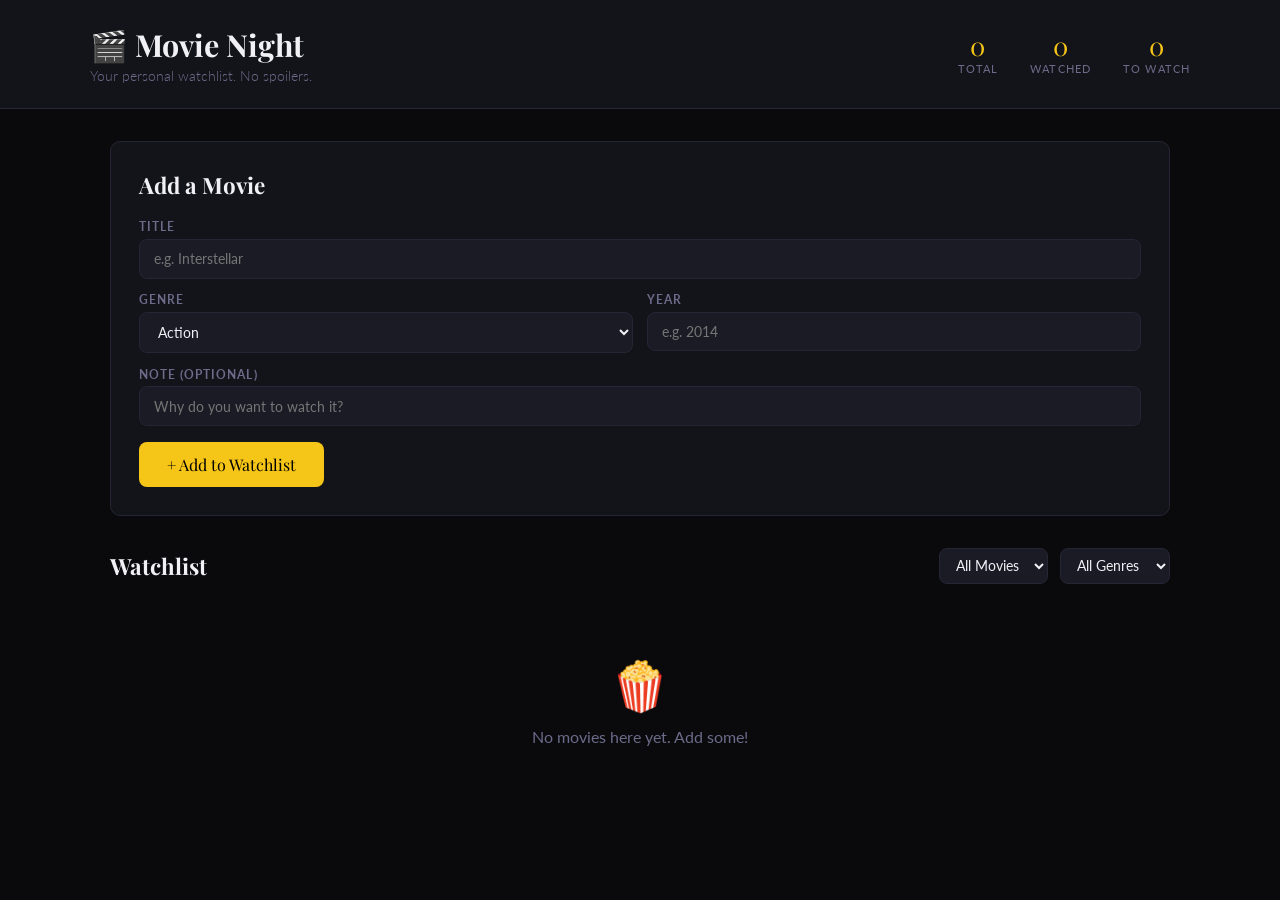
==== index.html @ b18d2f77 "removed unnessisary files" ====
<!DOCTYPE html>
<html lang="en">
  <head>
    <meta charset="UTF-8" />
    <meta name="viewport" content="width=device-width, initial-scale=1.0" />
    <title>Movie Night</title>
    <link rel="preconnect" href="https://fonts.googleapis.com" />
    <link
      href="https://fonts.googleapis.com/css2?family=Playfair+Display:wght@700;900&family=Lato:wght@300;400;700&display=swap"
      rel="stylesheet"
    />
    <link rel="stylesheet" href="style.css" />
  </head>
  <body>

    <header>
      <div class="header-inner">
        <div class="brand">
          <h1>🎬 Movie Night</h1>
          <p class="tagline">Your personal watchlist. No spoilers.</p>
        </div>
        <div class="header-stats">
          <div class="stat">
            <span class="stat-num" id="total-count">0</span>
            <span class="stat-label">Total</span>
          </div>
          <div class="stat">
            <span class="stat-num" id="watched-count">0</span>
            <span class="stat-label">Watched</span>
          </div>
          <div class="stat">
            <span class="stat-num" id="unwatched-count">0</span>
            <span class="stat-label">To Watch</span>
          </div>
        </div>
      </div>
    </header>

    <main>

      <!-- Add Movie Form -->
      <section class="form-section">
        <h2 class="section-title">Add a Movie</h2>
        <form id="add-movie-form">
          <div class="form-grid">
            <div class="field span-2">
              <label for="movie-title">Title</label>
              <input type="text" id="movie-title" placeholder="e.g. Interstellar" maxlength="60" required />
            </div>
            <div class="field">
              <label for="movie-genre">Genre</label>
              <select id="movie-genre">
                <option value="action">Action</option>
                <option value="comedy">Comedy</option>
                <option value="drama">Drama</option>
                <option value="horror">Horror</option>
                <option value="sci-fi">Sci-Fi</option>
                <option value="thriller">Thriller</option>
                <option value="animation">Animation</option>
                <option value="other">Other</option>
              </select>
            </div>
            <div class="field">
              <label for="movie-year">Year</label>
              <input type="number" id="movie-year" placeholder="e.g. 2014" min="1900" max="2099" />
            </div>
            <div class="field span-2">
              <label for="movie-note">Note (optional)</label>
              <input type="text" id="movie-note" placeholder="Why do you want to watch it?" maxlength="80" />
            </div>
          </div>
          <button type="submit" class="btn-add">+ Add to Watchlist</button>
        </form>
      </section>

      <!-- Watchlist -->
      <section class="list-section">
        <div class="list-controls">
          <h2 class="section-title">Watchlist</h2>
          <div class="controls-right">
            <select id="filter-status">
              <option value="all">All Movies</option>
              <option value="unwatched">To Watch</option>
              <option value="watched">Watched</option>
            </select>
            <select id="filter-genre">
              <option value="all">All Genres</option>
              <option value="action">Action</option>
              <option value="comedy">Comedy</option>
              <option value="drama">Drama</option>
              <option value="horror">Horror</option>
              <option value="sci-fi">Sci-Fi</option>
              <option value="thriller">Thriller</option>
              <option value="animation">Animation</option>
              <option value="other">Other</option>
            </select>
          </div>
        </div>
        <div id="movie-grid"></div>
      </section>

    </main>

    <script src="./script.js" defer></script>
  </body>
</html>
---- style.css ----
/* =============================================
   MOVIE NIGHT — Stylesheet
   ============================================= */
/*Darsh Can access it*/
:root {
  --bg:        #0a0a0d;
  --surface:   #13131a;
  --surface2:  #1b1b26;
  --border:    #252535;
  --gold:      #f5c518;
  --gold-dim:  #7a6010;
  --red:       #e63946;
  --text:      #f0f0f5;
  --muted:     #6b6b8a;
  --radius:    10px;
}

*, *::before, *::after {
  box-sizing: border-box;
  margin: 0;
  padding: 0;
}

body {
  font-family: 'Lato', sans-serif;
  background: var(--bg);
  color: var(--text);
  min-height: 100vh;
}

/* ── Header ─────────────────────────────────── */
header {
  background: var(--surface);
  border-bottom: 1px solid var(--border);
  padding: 1.5rem 2rem;
  position: sticky;
  top: 0;
  z-index: 100;
}

.header-inner {
  max-width: 1100px;
  margin: 0 auto;
  display: flex;
  justify-content: space-between;
  align-items: center;
  gap: 2rem;
  flex-wrap: wrap;
}

h1 {
  font-family: 'Playfair Display', serif;
  font-size: 1.9rem;
  color: var(--text);
}

.tagline {
  color: var(--muted);
  font-size: 0.85rem;
  font-weight: 300;
  margin-top: 0.2rem;
}

.header-stats {
  display: flex;
  gap: 2rem;
}

.stat {
  text-align: center;
}

.stat-num {
  display: block;
  font-family: 'Playfair Display', serif;
  font-size: 1.6rem;
  color: var(--gold);
  line-height: 1;
}

.stat-label {
  font-size: 0.7rem;
  text-transform: uppercase;
  letter-spacing: 0.1em;
  color: var(--muted);
  margin-top: 0.2rem;
  display: block;
}

/* ── Main Layout ───────────────────────────── */
main {
  max-width: 1100px;
  margin: 2rem auto;
  padding: 0 1.25rem;
}

/* ── Section Titles ─────────────────────────── */
.section-title {
  font-family: 'Playfair Display', serif;
  font-size: 1.4rem;
  color: var(--text);
  margin-bottom: 1.25rem;
}

/* ── Form Section ───────────────────────────── */
.form-section {
  background: var(--surface);
  border: 1px solid var(--border);
  border-radius: var(--radius);
  padding: 1.75rem;
  margin-bottom: 2rem;
}

.form-grid {
  display: grid;
  grid-template-columns: 1fr 1fr;
  gap: 0.9rem;
  margin-bottom: 1rem;
}

.span-2 { grid-column: span 2; }

.field label {
  display: block;
  font-size: 0.72rem;
  font-weight: 700;
  text-transform: uppercase;
  letter-spacing: 0.09em;
  color: var(--muted);
  margin-bottom: 0.35rem;
}

input[type="text"],
input[type="number"],
select {
  display: block;
  width: 100%;
  padding: 0.65rem 0.85rem;
  background: var(--surface2);
  border: 1px solid var(--border);
  border-radius: 8px;
  color: var(--text);
  font-family: inherit;
  font-size: 0.9rem;
  transition: border-color 0.15s;
}

input:focus, select:focus {
  outline: none;
  border-color: var(--gold);
}

.btn-add {
  background: var(--gold);
  color: #000;
  border: none;
  padding: 0.75rem 1.75rem;
  border-radius: 8px;
  font-family: 'Playfair Display', serif;
  font-size: 1rem;
  cursor: pointer;
  transition: opacity 0.15s, transform 0.1s;
}

.btn-add:hover {
  opacity: 0.85;
  transform: translateY(-1px);
}

/* ── List Controls ───────────────────────────── */
.list-controls {
  display: flex;
  justify-content: space-between;
  align-items: center;
  margin-bottom: 1.5rem;
  flex-wrap: wrap;
  gap: 1rem;
}

.list-controls .section-title { margin-bottom: 0; }

.controls-right {
  display: flex;
  gap: 0.75rem;
}

.controls-right select {
  width: auto;
  padding: 0.5rem 0.75rem;
  font-size: 0.85rem;
}

/* ── Movie Grid ──────────────────────────────── */
#movie-grid {
  display: grid;
  grid-template-columns: repeat(auto-fill, minmax(260px, 1fr));
  gap: 1.25rem;
}

/* ── Movie Card ──────────────────────────────── */
.movie-card {
  background: var(--surface);
  border: 1px solid var(--border);
  border-radius: var(--radius);
  overflow: hidden;
  display: flex;
  flex-direction: column;
  transition: transform 0.15s, border-color 0.15s;
}

.movie-card:hover {
  transform: translateY(-3px);
  border-color: var(--gold-dim);
}

.movie-card.watched {
  opacity: 0.65;
}

.movie-poster {
  height: 140px;
  background: var(--surface2);
  display: flex;
  align-items: center;
  justify-content: center;
  font-size: 3rem;
  border-bottom: 1px solid var(--border);
  position: relative;
}

.movie-genre-tag {
  position: absolute;
  bottom: 0.5rem;
  right: 0.5rem;
  font-size: 0.68rem;
  text-transform: uppercase;
  letter-spacing: 0.08em;
  background: rgba(0,0,0,0.7);
  color: var(--gold);
  padding: 0.2rem 0.5rem;
  border-radius: 4px;
}

.movie-body {
  padding: 1rem;
  flex: 1;
  display: flex;
  flex-direction: column;
  gap: 0.5rem;
}

.movie-title {
  font-family: 'Playfair Display', serif;
  font-size: 1rem;
  font-weight: 700;
  line-height: 1.3;
}

.movie-year {
  font-size: 0.78rem;
  color: var(--muted);
}

.movie-note {
  font-size: 0.82rem;
  color: var(--muted);
  font-style: italic;
  line-height: 1.4;
  flex: 1;
}

/* ── Star Rating ─────────────────────────────── */
/*
  Stars appear to be rendering but users are reporting the rating
  doesn't look right — they can't really tell what score a movie has.
*/
.star-rating {
  display: flex;
  gap: 3px;
  margin: 0.25rem 0;
}

.star {
  font-size: 1.1rem;
  cursor: pointer;
  transition: transform 0.1s;
  color: var(--gold-dim);   /* BUG: matches card background — stars are invisible */
}

.star.filled {
  color: var(--gold);   /* BUG: same as unfilled — filled stars look identical */
}

.star:hover {
  transform: scale(1.2);
}

/* ── Card Footer ─────────────────────────────── */
.movie-footer {
  padding: 0.75rem 1rem;
  border-top: 1px solid var(--border);
  display: flex;
  justify-content: space-between;
  align-items: center;
}

.watch-btn {
  font-size: 0.78rem;
  padding: 0.3rem 0.7rem;
  border-radius: 20px;
  border: 1px solid var(--border);
  background: none;
  color: var(--muted);
  cursor: pointer;
  font-family: inherit;
  transition: all 0.15s;
}

.watch-btn:hover,
.watch-btn.active {
  background: var(--gold);
  border-color: var(--gold);
  color: #000;
}

.delete-btn {
  background: none;
  border: none;
  color: var(--muted);
  cursor: pointer;
  font-size: 0.95rem;
  padding: 0.2rem 0.4rem;
  border-radius: 4px;
  transition: color 0.15s;
}

.delete-btn:hover { color: var(--red); }

/* ── Empty State ─────────────────────────────── */
.empty-state {
  grid-column: 1 / -1;
  text-align: center;
  padding: 3rem;
  color: var(--muted);
  font-size: 1rem;
}

.empty-state .big-icon {
  font-size: 3rem;
  display: block;
  margin-bottom: 0.75rem;
}
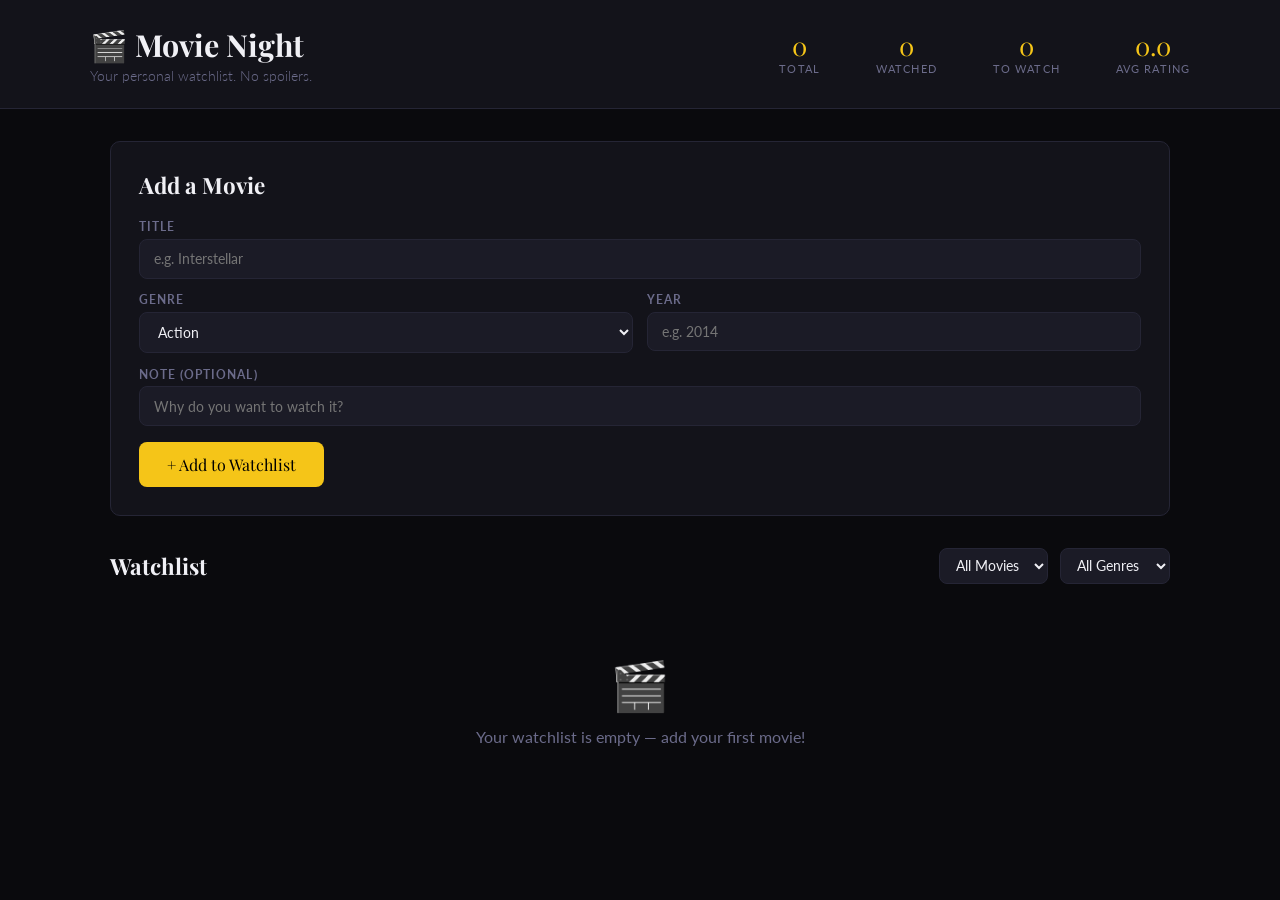
==== commit 9549d544: "added average rating" ====
--- a/index.html
+++ b/index.html
@@ -31,6 +31,10 @@
           <div class="stat">
             <span class="stat-num" id="unwatched-count">0</span>
             <span class="stat-label">To Watch</span>
+          </div>
+          <div class="stat">
+            <span class="stat-num" id="avg-rating">0.0</span>
+            <span class="stat-label">Avg Rating</span>
           </div>
         </div>
       </div>
--- a/style.css
+++ b/style.css
@@ -14,20 +14,20 @@
   --muted:     #6b6b8a;
   --radius:    10px;
 }
-
+ 
 *, *::before, *::after {
   box-sizing: border-box;
   margin: 0;
   padding: 0;
 }
-
+ 
 body {
   font-family: 'Lato', sans-serif;
   background: var(--bg);
   color: var(--text);
   min-height: 100vh;
 }
-
+ 
 /* ── Header ─────────────────────────────────── */
 header {
   background: var(--surface);
@@ -37,7 +37,7 @@
   top: 0;
   z-index: 100;
 }
-
+ 
 .header-inner {
   max-width: 1100px;
   margin: 0 auto;
@@ -47,29 +47,29 @@
   gap: 2rem;
   flex-wrap: wrap;
 }
-
+ 
 h1 {
   font-family: 'Playfair Display', serif;
   font-size: 1.9rem;
   color: var(--text);
 }
-
+ 
 .tagline {
   color: var(--muted);
   font-size: 0.85rem;
   font-weight: 300;
   margin-top: 0.2rem;
 }
-
+ 
 .header-stats {
   display: flex;
-  gap: 2rem;
-}
-
+  gap: 3.5rem;
+}
+ 
 .stat {
   text-align: center;
 }
-
+ 
 .stat-num {
   display: block;
   font-family: 'Playfair Display', serif;
@@ -77,7 +77,7 @@
   color: var(--gold);
   line-height: 1;
 }
-
+ 
 .stat-label {
   font-size: 0.7rem;
   text-transform: uppercase;
@@ -86,14 +86,14 @@
   margin-top: 0.2rem;
   display: block;
 }
-
+ 
 /* ── Main Layout ───────────────────────────── */
 main {
   max-width: 1100px;
   margin: 2rem auto;
   padding: 0 1.25rem;
 }
-
+ 
 /* ── Section Titles ─────────────────────────── */
 .section-title {
   font-family: 'Playfair Display', serif;
@@ -101,7 +101,7 @@
   color: var(--text);
   margin-bottom: 1.25rem;
 }
-
+ 
 /* ── Form Section ───────────────────────────── */
 .form-section {
   background: var(--surface);
@@ -110,16 +110,16 @@
   padding: 1.75rem;
   margin-bottom: 2rem;
 }
-
+ 
 .form-grid {
   display: grid;
   grid-template-columns: 1fr 1fr;
   gap: 0.9rem;
   margin-bottom: 1rem;
 }
-
+ 
 .span-2 { grid-column: span 2; }
-
+ 
 .field label {
   display: block;
   font-size: 0.72rem;
@@ -129,7 +129,7 @@
   color: var(--muted);
   margin-bottom: 0.35rem;
 }
-
+ 
 input[type="text"],
 input[type="number"],
 select {
@@ -144,12 +144,12 @@
   font-size: 0.9rem;
   transition: border-color 0.15s;
 }
-
+ 
 input:focus, select:focus {
   outline: none;
   border-color: var(--gold);
 }
-
+ 
 .btn-add {
   background: var(--gold);
   color: #000;
@@ -161,12 +161,12 @@
   cursor: pointer;
   transition: opacity 0.15s, transform 0.1s;
 }
-
+ 
 .btn-add:hover {
   opacity: 0.85;
   transform: translateY(-1px);
 }
-
+ 
 /* ── List Controls ───────────────────────────── */
 .list-controls {
   display: flex;
@@ -176,27 +176,27 @@
   flex-wrap: wrap;
   gap: 1rem;
 }
-
+ 
 .list-controls .section-title { margin-bottom: 0; }
-
+ 
 .controls-right {
   display: flex;
   gap: 0.75rem;
 }
-
+ 
 .controls-right select {
   width: auto;
   padding: 0.5rem 0.75rem;
   font-size: 0.85rem;
 }
-
+ 
 /* ── Movie Grid ──────────────────────────────── */
 #movie-grid {
   display: grid;
   grid-template-columns: repeat(auto-fill, minmax(260px, 1fr));
   gap: 1.25rem;
 }
-
+ 
 /* ── Movie Card ──────────────────────────────── */
 .movie-card {
   background: var(--surface);
@@ -207,16 +207,16 @@
   flex-direction: column;
   transition: transform 0.15s, border-color 0.15s;
 }
-
+ 
 .movie-card:hover {
   transform: translateY(-3px);
   border-color: var(--gold-dim);
 }
-
+ 
 .movie-card.watched {
   opacity: 0.65;
 }
-
+ 
 .movie-poster {
   height: 140px;
   background: var(--surface2);
@@ -227,7 +227,7 @@
   border-bottom: 1px solid var(--border);
   position: relative;
 }
-
+ 
 .movie-genre-tag {
   position: absolute;
   bottom: 0.5rem;
@@ -240,7 +240,7 @@
   padding: 0.2rem 0.5rem;
   border-radius: 4px;
 }
-
+ 
 .movie-body {
   padding: 1rem;
   flex: 1;
@@ -248,19 +248,19 @@
   flex-direction: column;
   gap: 0.5rem;
 }
-
+ 
 .movie-title {
   font-family: 'Playfair Display', serif;
   font-size: 1rem;
   font-weight: 700;
   line-height: 1.3;
 }
-
+ 
 .movie-year {
   font-size: 0.78rem;
   color: var(--muted);
 }
-
+ 
 .movie-note {
   font-size: 0.82rem;
   color: var(--muted);
@@ -268,7 +268,7 @@
   line-height: 1.4;
   flex: 1;
 }
-
+ 
 /* ── Star Rating ─────────────────────────────── */
 /*
   Stars appear to be rendering but users are reporting the rating
@@ -279,22 +279,22 @@
   gap: 3px;
   margin: 0.25rem 0;
 }
-
+ 
 .star {
   font-size: 1.1rem;
   cursor: pointer;
   transition: transform 0.1s;
   color: var(--gold-dim);   /* BUG: matches card background — stars are invisible */
 }
-
+ 
 .star.filled {
   color: var(--gold);   /* BUG: same as unfilled — filled stars look identical */
 }
-
+ 
 .star:hover {
   transform: scale(1.2);
 }
-
+ 
 /* ── Card Footer ─────────────────────────────── */
 .movie-footer {
   padding: 0.75rem 1rem;
@@ -303,7 +303,7 @@
   justify-content: space-between;
   align-items: center;
 }
-
+ 
 .watch-btn {
   font-size: 0.78rem;
   padding: 0.3rem 0.7rem;
@@ -315,27 +315,30 @@
   font-family: inherit;
   transition: all 0.15s;
 }
-
+ 
 .watch-btn:hover,
 .watch-btn.active {
   background: var(--gold);
   border-color: var(--gold);
   color: #000;
 }
-
+ 
 .delete-btn {
   background: none;
   border: none;
   color: var(--muted);
   cursor: pointer;
-  font-size: 0.95rem;
+  font-size: 0.85rem;
   padding: 0.2rem 0.4rem;
   border-radius: 4px;
   transition: color 0.15s;
 }
-
-.delete-btn:hover { color: var(--red); }
-
+ 
+.delete-btn:hover {
+  transform: scale(1.2);
+  color: var(--red);
+}
+ 
 /* ── Empty State ─────────────────────────────── */
 .empty-state {
   grid-column: 1 / -1;
@@ -344,9 +347,48 @@
   color: var(--muted);
   font-size: 1rem;
 }
-
+ 
 .empty-state .big-icon {
   font-size: 3rem;
   display: block;
   margin-bottom: 0.75rem;
 }
+ 
+/* FEAT-05: Inline Editing Styles */
+.edit-input {
+  width: 100%;
+  background: var(--surface2);
+  border: 1px solid var(--gold-dim);
+  color: var(--text);
+  padding: 4px 8px;
+  border-radius: 4px;
+  font-family: inherit;
+  margin-bottom: 5px;
+}
+ 
+.edit-actions {
+  display: flex;
+  gap: 5px;
+  margin-top: 10px;
+}
+ 
+.btn-save {
+  background: var(--gold);
+  color: #000;
+  border: none;
+  padding: 4px 10px;
+  border-radius: 4px;
+  cursor: pointer;
+  font-size: 0.75rem;
+  font-weight: 700;
+}
+/* need to commit rq*/
+.btn-cancel {
+  background: none;
+  border: 1px solid var(--muted);
+  color: var(--muted);
+  padding: 4px 10px;
+  border-radius: 4px;
+  cursor: pointer;
+  font-size: 0.75rem;
+}
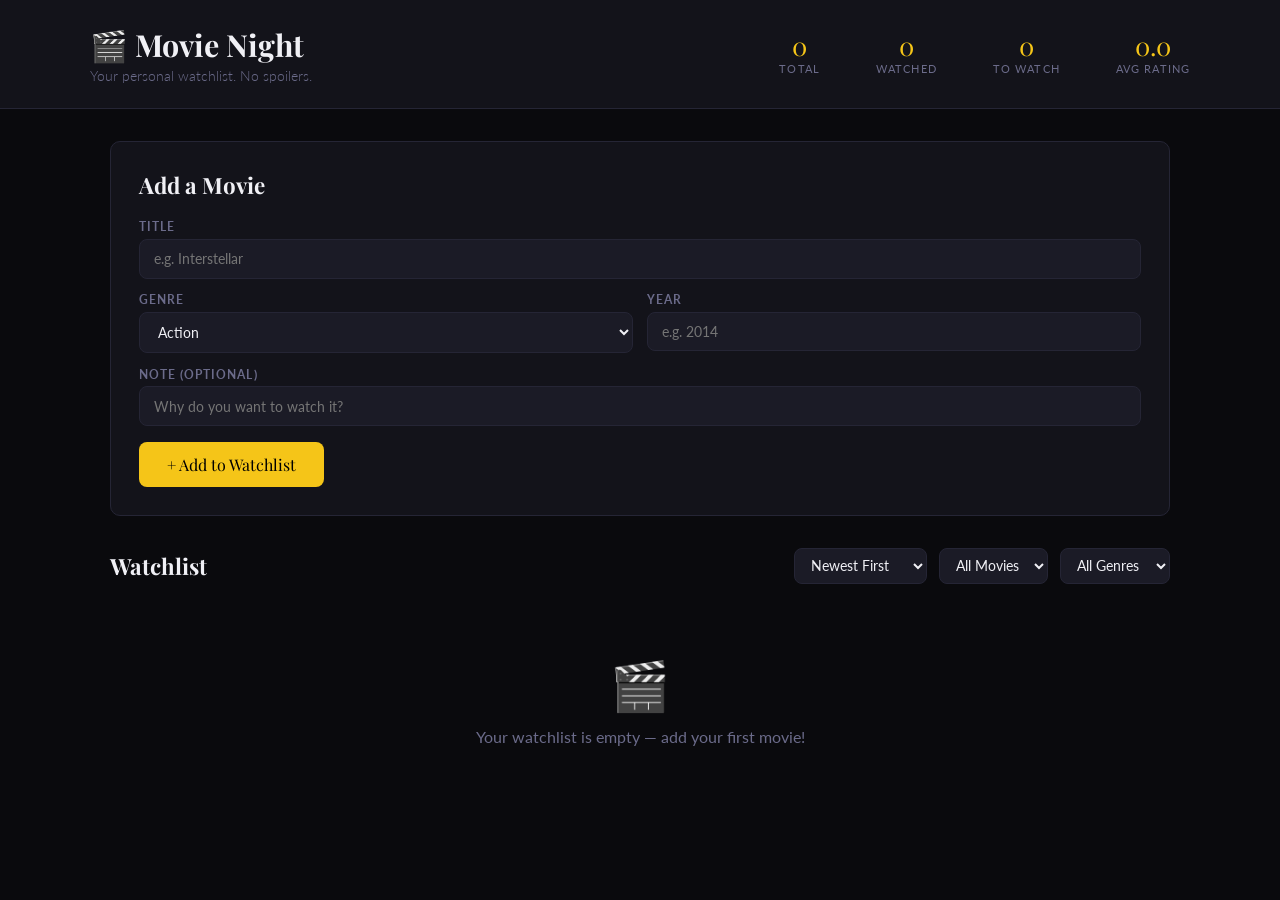
==== commit 73abe481: "Merge branch 'main' of https://github.com/Henry6197/kanban-projects-hufflepuff into feat-07" ====
--- a/index.html
+++ b/index.html
@@ -82,6 +82,12 @@
         <div class="list-controls">
           <h2 class="section-title">Watchlist</h2>
           <div class="controls-right">
+            <select id="sort-movies">
+              <option value="newest">Newest First</option>
+              <option value="oldest">Oldest First</option>
+              <option value="title-az">Title A-Z</option>
+              <option value="rating-high">Highest Rated</option>
+            </select>
             <select id="filter-status">
               <option value="all">All Movies</option>
               <option value="unwatched">To Watch</option>
--- a/style.css
+++ b/style.css
@@ -199,14 +199,22 @@
  
 /* ── Movie Card ──────────────────────────────── */
 .movie-card {
+  --genre-color: var(--border);
   background: var(--surface);
   border: 1px solid var(--border);
+  box-shadow: inset 0 4px 0 var(--genre-color);
   border-radius: var(--radius);
   overflow: hidden;
   display: flex;
   flex-direction: column;
   transition: transform 0.15s, border-color 0.15s;
 }
+
+.movie-card.genre-action { --genre-color: #e63946; }
+.movie-card.genre-comedy { --genre-color: #f5c518; }
+.movie-card.genre-horror { --genre-color: #7b2cbf; }
+.movie-card.genre-sci-fi { --genre-color: #3a86ff; }
+.movie-card.genre-drama { --genre-color: #2a9d8f; }
  
 .movie-card:hover {
   transform: translateY(-3px);
@@ -219,7 +227,7 @@
  
 .movie-poster {
   height: 140px;
-  background: var(--surface2);
+  background: linear-gradient(135deg, color-mix(in srgb, var(--genre-color) 30%, var(--surface2)), var(--surface2));
   display: flex;
   align-items: center;
   justify-content: center;
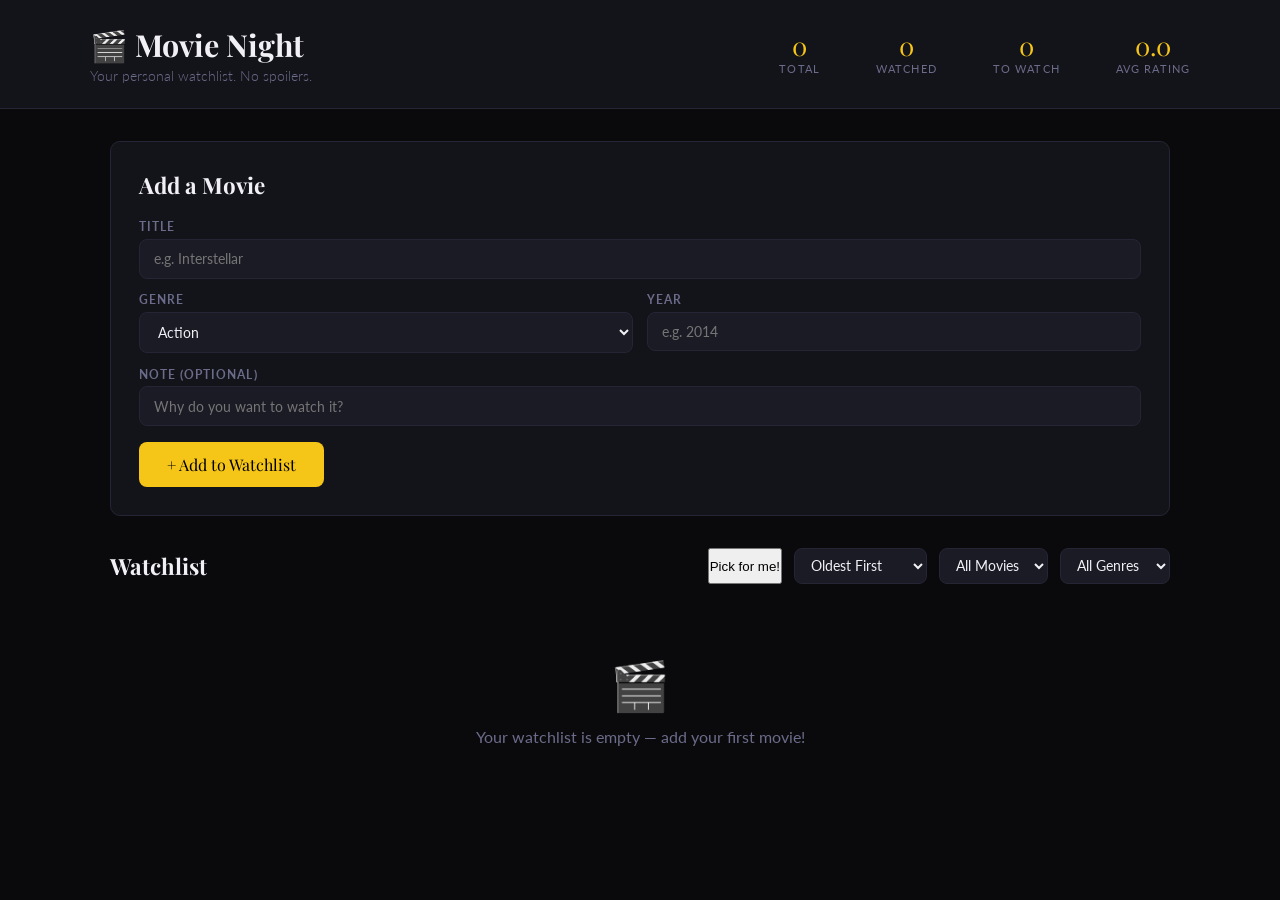
==== commit c2b8b889: "fix new bug" ====
--- a/index.html
+++ b/index.html
@@ -82,9 +82,10 @@
         <div class="list-controls">
           <h2 class="section-title">Watchlist</h2>
           <div class="controls-right">
+            <button type="button" id="pick-random-btn" class="btn-pick-random">Pick for me!</button>
             <select id="sort-movies">
-              <option value="newest">Newest First</option>
-              <option value="oldest">Oldest First</option>
+              <option value="newest">Oldest First</option>
+              <option value="oldest">Newest First</option>
               <option value="title-az">Title A-Z</option>
               <option value="rating-high">Highest Rated</option>
             </select>
